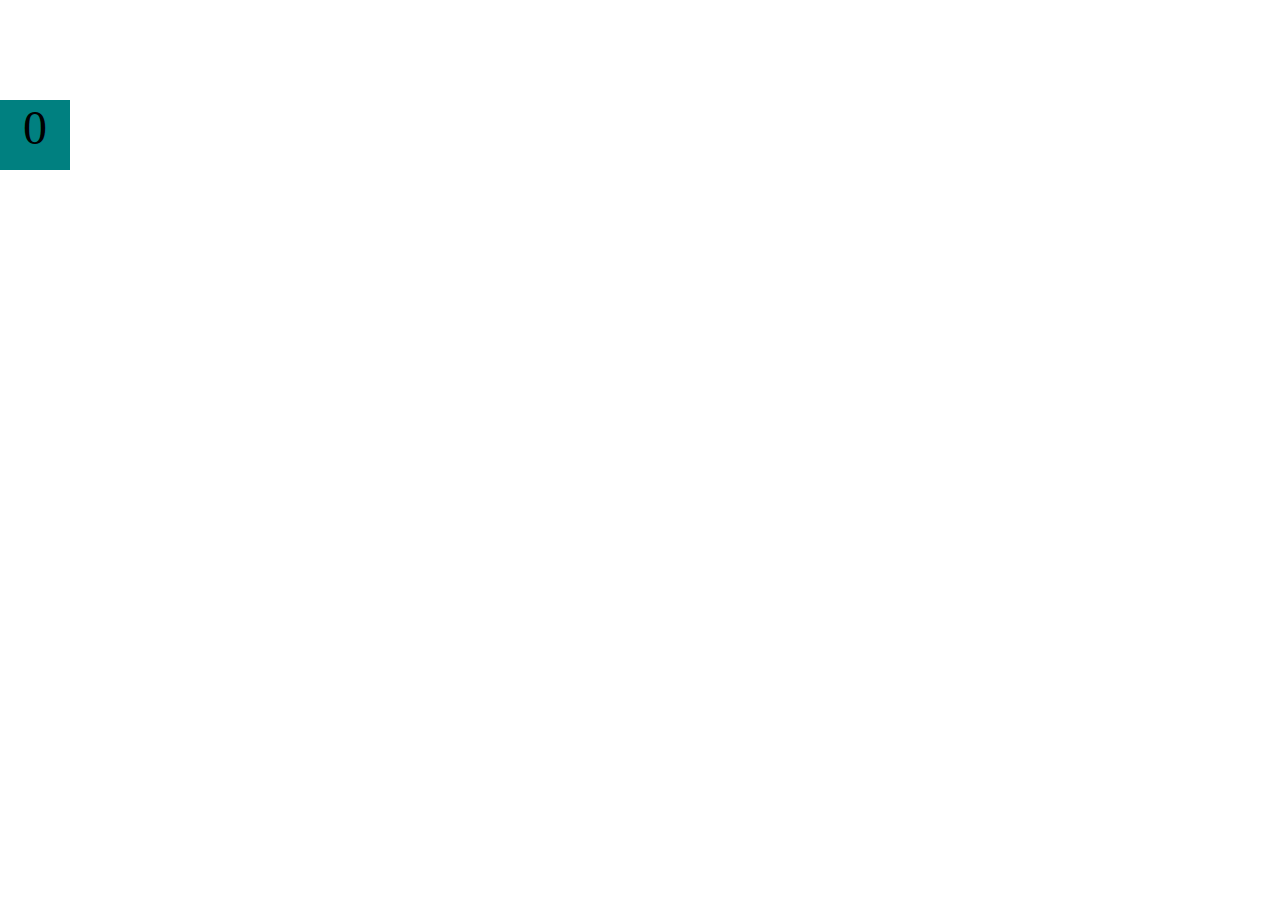
==== projects/bouncing-box/index.html @ 47465d13 "bbupdate4" ====
<!DOCTYPE html>
<html>
<head>
	<meta charset="utf-8">
	<title>Bouncing Box</title>
	<script src="jquery.min.js"></script>
	<style>
		.box {
			width: 70px;
			height: 70px;
			background-color: teal;
			font-size: 300%;
			text-align: center;
			user-select: none;
			display: block;
			position: absolute;
			top: 100px;
			left: 0px;
		}
		.board{
			height: 100vh;
		}
	</style>
</head>
<body class="board">
	<div class="box">0</div>
	<script>
		(function(){
			'use strict'
			var box = jQuery('.box');
			var board = jQuery('.board');
			var boardWidth = board.width();
			var velocityX = 10; // Increase the velocity for faster movement
			var currentNumber = 0;
			setInterval(update, 30); // Increase the update frequency for smoother animation
			box.on('click', handleBoxClick);
			function moveBoxTo(newPositionX) {box.css("left", newPositionX);}
			function update() {
				var currentPositionX = parseInt(box.css('left'));
				var newPositionX = currentPositionX + velocityX;
				if (newPositionX >= (boardWidth - box.width()) || newPositionX <= 0) {velocityX *= -1;}
				moveBoxTo(newPositionX);
			};
			function handleBoxClick() {
				currentNumber = (currentNumber + 1) % 104;
				box.text(currentNumber);
				moveBoxTo(0);
			};
		})();
	</script>
</body>
</html>
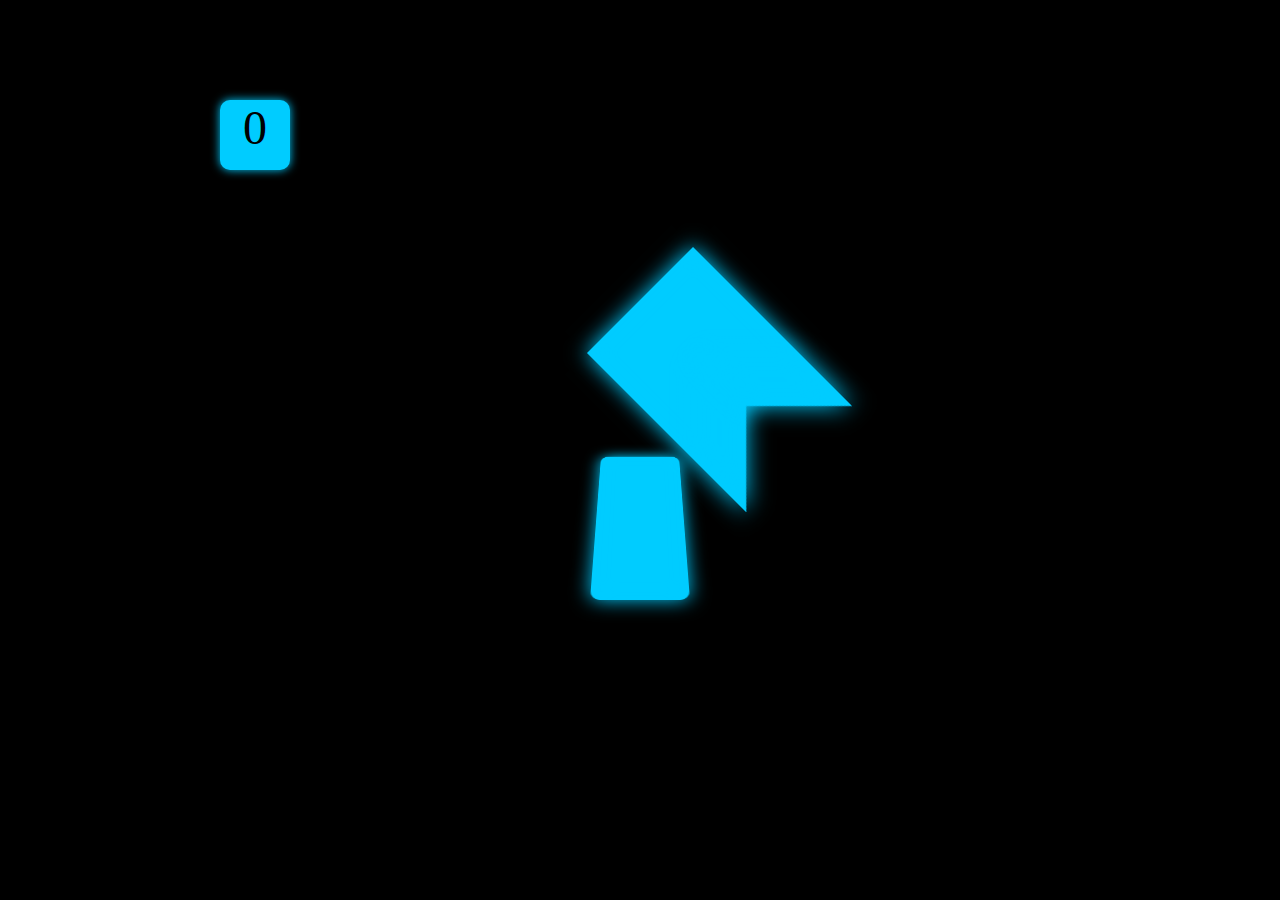
==== commit 9ee8cc25: "bboxupdate3345" ====
--- a/projects/bouncing-box/index.html
+++ b/projects/bouncing-box/index.html
@@ -1,53 +1,120 @@
 <!DOCTYPE html>
 <html>
 <head>
-	<meta charset="utf-8">
-	<title>Bouncing Box</title>
-	<script src="jquery.min.js"></script>
-	<style>
-		.box {
-			width: 70px;
-			height: 70px;
-			background-color: teal;
-			font-size: 300%;
-			text-align: center;
-			user-select: none;
-			display: block;
-			position: absolute;
-			top: 100px;
-			left: 0px;
-		}
-		.board{
-			height: 100vh;
-		}
-	</style>
+    <meta charset="utf-8">
+    <title>Bouncing Box with Neon Blue Castle</title>
+    <script src="https://code.jquery.com/jquery-3.6.0.min.js"></script>
+    <style>
+        body {
+            margin: 0;
+            padding: 0;
+            overflow: hidden;
+            background-color: black;
+            position: relative;
+        }
+        .castle {
+            position: absolute;
+            top: 50%;
+            left: 50%;
+            transform: translate(-50%, -50%);
+            width: 300px; /* Adjusted width */
+            height: 300px; /* Adjusted height */
+            background-color: transparent;
+            perspective: 500px;
+        }
+        .tower, .roof {
+            position: absolute;
+            background-color: #00ccff; /* Neon blue color */
+            box-shadow: 0 0 20px #00ccff, inset 0 0 20px #00ccff;
+        }
+        .tower {
+            bottom: 0;
+            left: 50%;
+            transform-origin: bottom center;
+            width: 100px;
+            height: 200px; /* Adjusted height */
+            border-radius: 10px;
+            transform: translateX(-50%) rotateX(45deg);
+        }
+        .roof {
+            top: 0;
+            left: 50%;
+            transform-origin: top center;
+            width: 150px; /* Adjusted width */
+            height: 150px; /* Adjusted height */
+            transform: translateX(-50%) rotateZ(-45deg);
+        }
+        .roof:before, .roof:after {
+            content: '';
+            position: absolute;
+            bottom: 0;
+            width: 50%;
+            height: 50%;
+            background-color: inherit;
+            box-shadow: inherit;
+        }
+        .roof:before {
+            left: 0;
+            transform: skewY(-45deg);
+            transform-origin: bottom right;
+        }
+        .roof:after {
+            right: 0;
+            transform: skewY(45deg);
+            transform-origin: bottom left;
+        }
+        .box {
+            width: 70px;
+            height: 70px;
+            background-color: #00ccff; /* Neon blue color */
+            font-size: 300%;
+            text-align: center;
+            user-select: none;
+            display: block;
+            position: absolute;
+            top: 100px;
+            left: 0px;
+            border-radius: 10px; /* Rounded corners */
+            color: black; /* Text color changed to black */
+            box-shadow: 0 0 10px #00ccff; /* Neon blue glow effect */
+        }
+        .board{
+            height: 100vh;
+            background-color: black; /* Background color changed to black */
+            overflow: hidden; /* Hide overflow to prevent scrollbars */
+            position: relative; /* Position set to relative */
+        }
+    </style>
 </head>
 <body class="board">
-	<div class="box">0</div>
-	<script>
-		(function(){
-			'use strict'
-			var box = jQuery('.box');
-			var board = jQuery('.board');
-			var boardWidth = board.width();
-			var velocityX = 10; // Increase the velocity for faster movement
-			var currentNumber = 0;
-			setInterval(update, 30); // Increase the update frequency for smoother animation
-			box.on('click', handleBoxClick);
-			function moveBoxTo(newPositionX) {box.css("left", newPositionX);}
-			function update() {
-				var currentPositionX = parseInt(box.css('left'));
-				var newPositionX = currentPositionX + velocityX;
-				if (newPositionX >= (boardWidth - box.width()) || newPositionX <= 0) {velocityX *= -1;}
-				moveBoxTo(newPositionX);
-			};
-			function handleBoxClick() {
-				currentNumber = (currentNumber + 1) % 104;
-				box.text(currentNumber);
-				moveBoxTo(0);
-			};
-		})();
-	</script>
+    <div class="castle">
+        <div class="tower"></div>
+        <div class="roof"></div>
+    </div>
+    <div class="box">0</div>
+    <script>
+        (function(){
+            'use strict'
+            var box = jQuery('.box');
+            var board = jQuery('.board');
+            var boardWidth = board.width();
+            var velocityX = 10; // Increase the velocity for faster movement
+            var currentNumber = 0;
+            setInterval(update, 30); // Increase the update frequency for smoother animation
+            box.on('click', handleBoxClick);
+            function moveBoxTo(newPositionX) {box.css("left", newPositionX);}
+            function update() {
+                var currentPositionX = parseInt(box.css('left'));
+                var newPositionX = currentPositionX + velocityX;
+                if (newPositionX >= (boardWidth - box.width()) || newPositionX <= 0) {velocityX *= -1;}
+                moveBoxTo(newPositionX);
+            };
+            function handleBoxClick() {
+                currentNumber = (currentNumber + 1) % 4;
+                box.text(currentNumber);
+                moveBoxTo(0);
+            };
+        })();
+    </script>
 </body>
 </html>
-
